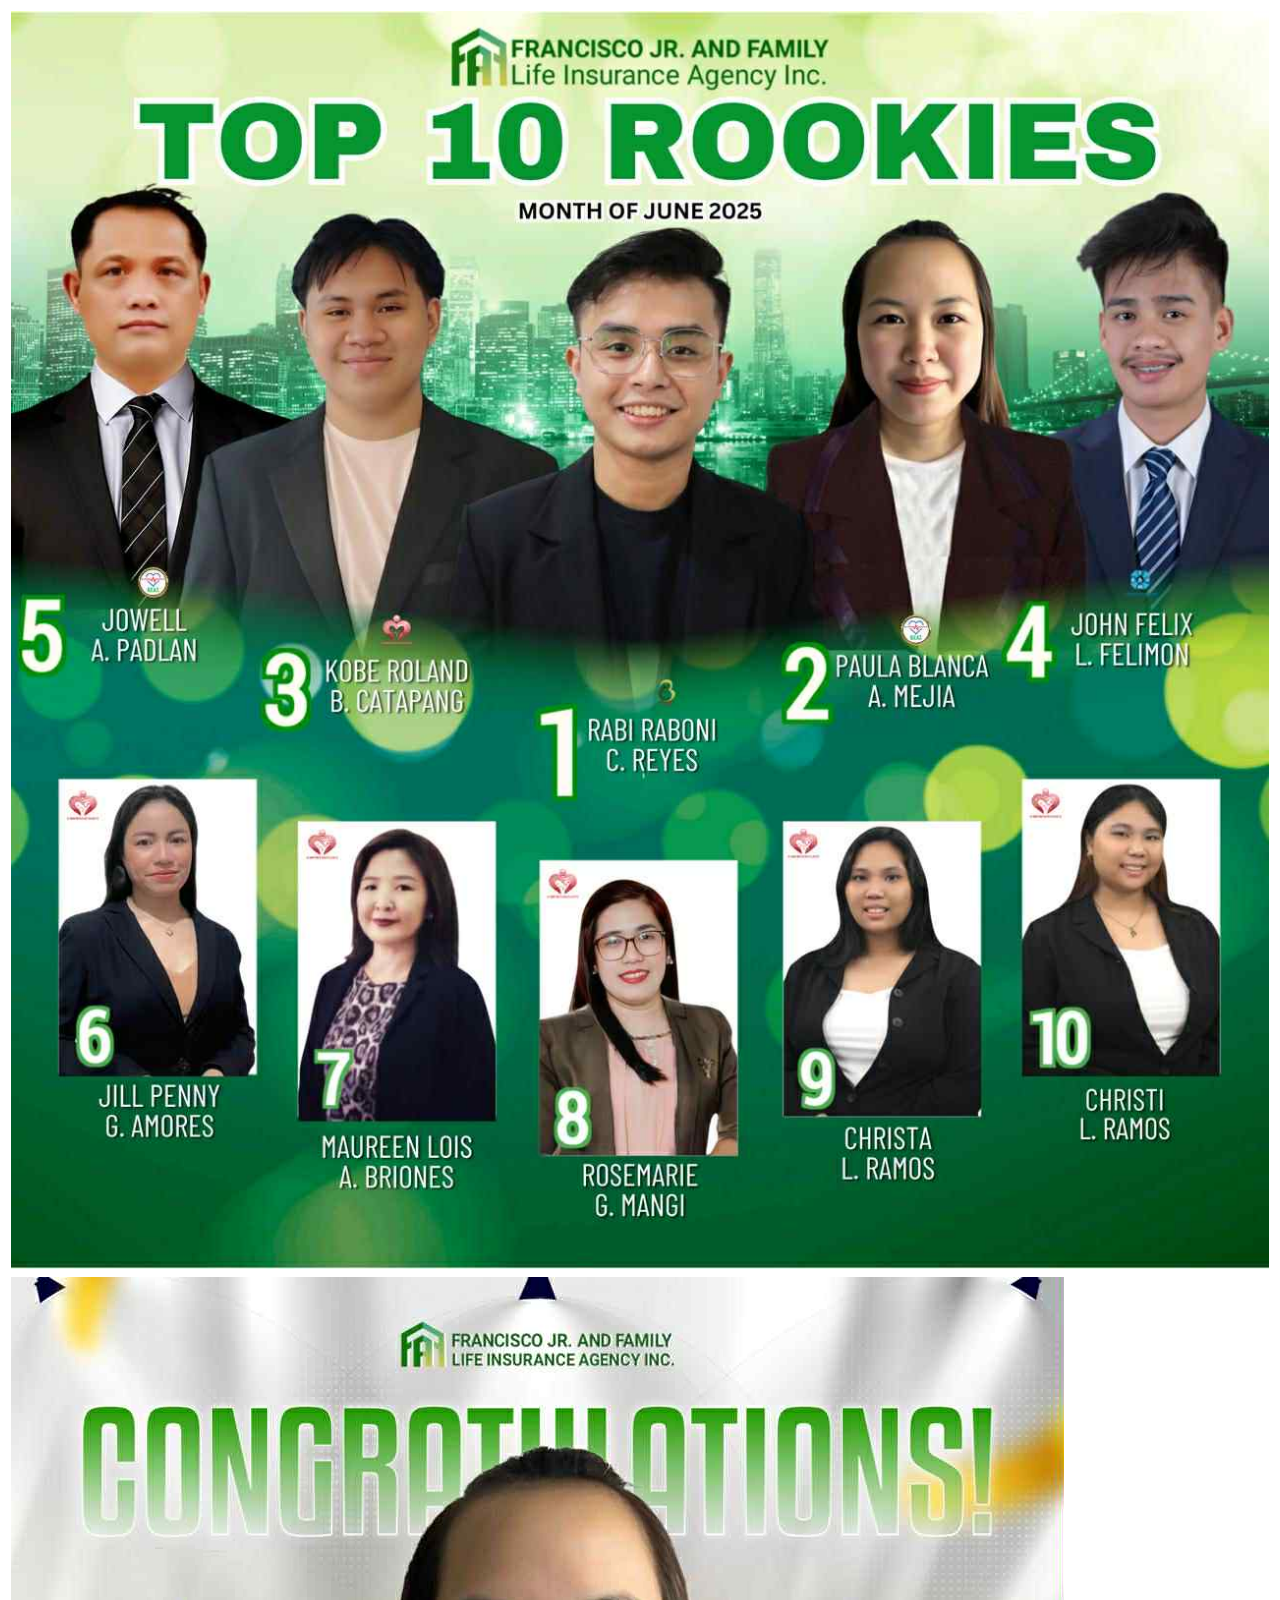
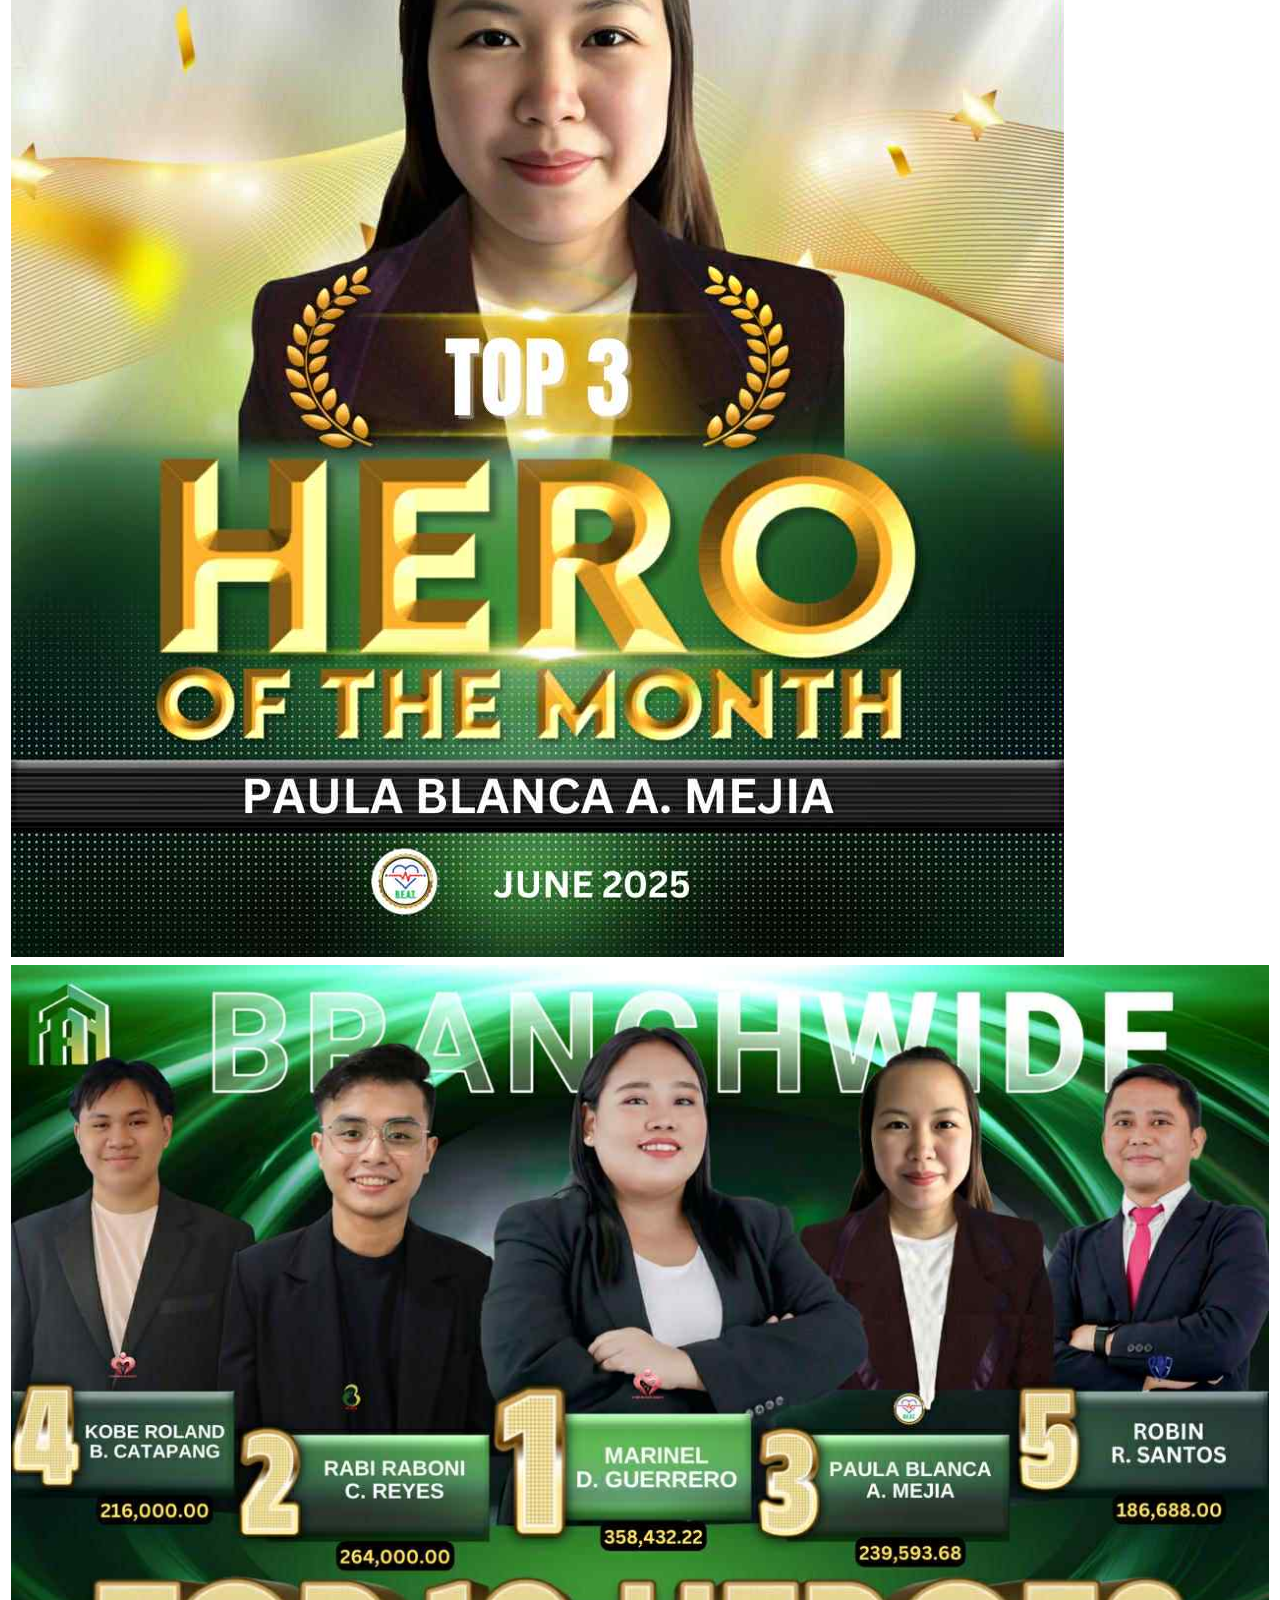
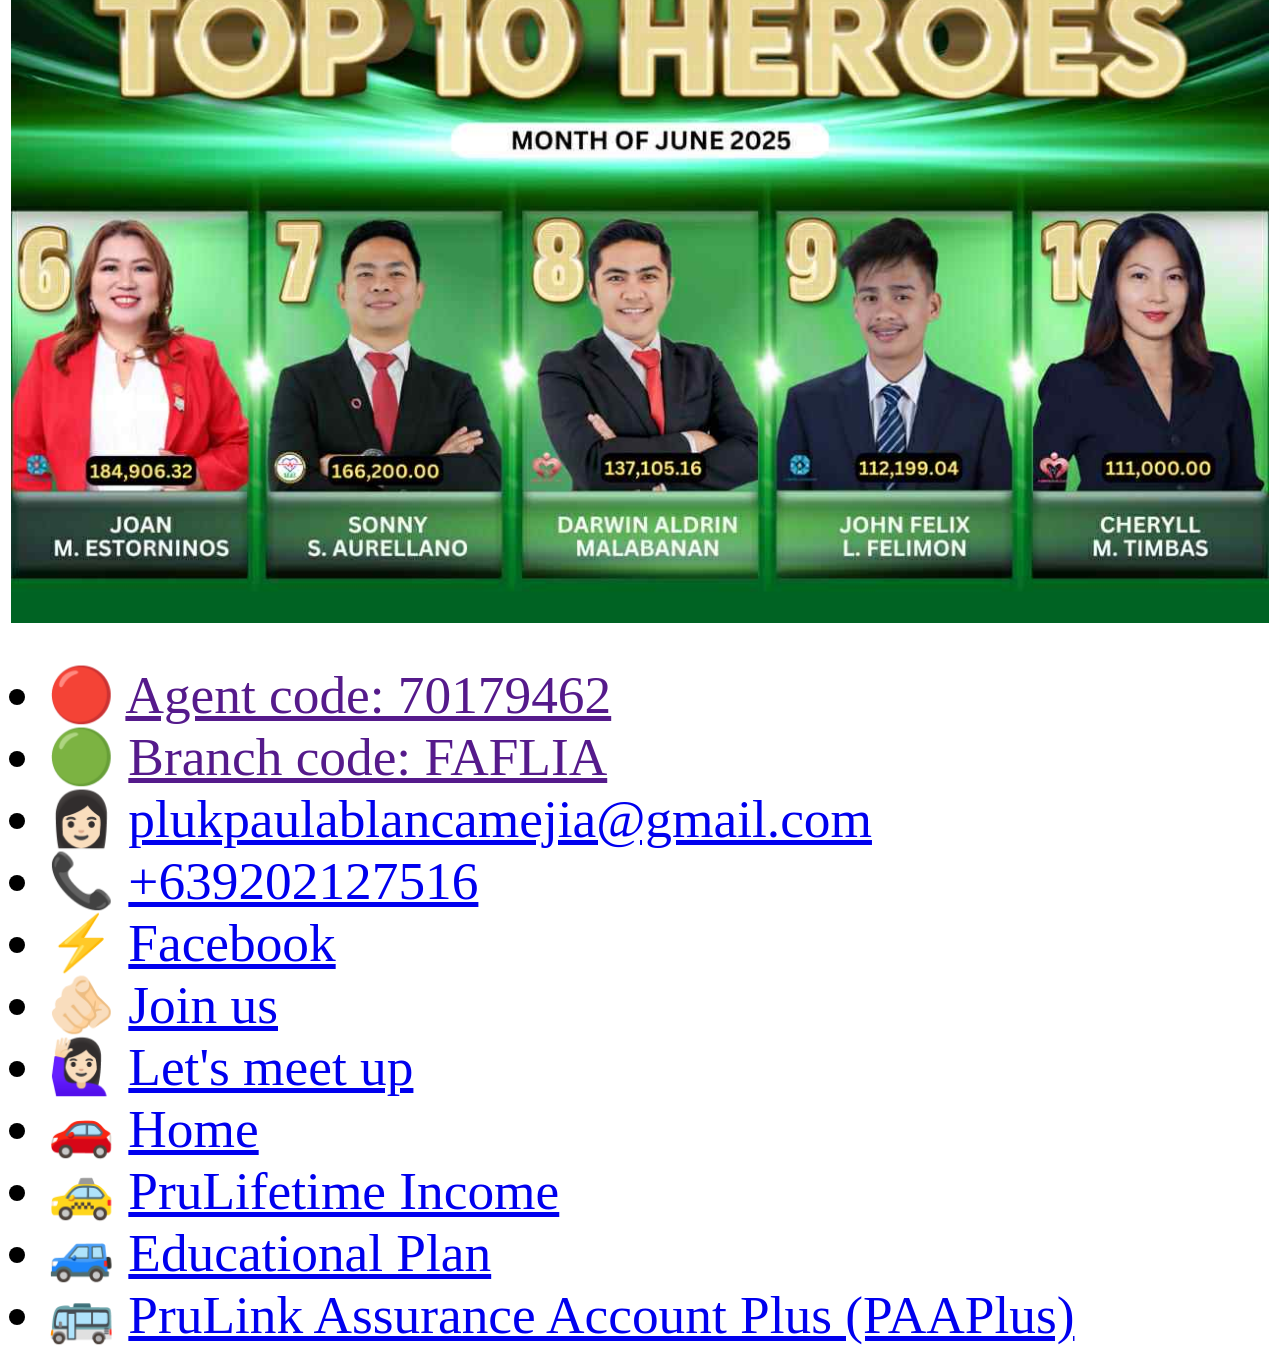
==== achievements/index.html @ 2b0b1df5 "add achivements" ====
<!DOCTYPE html>
<html>

<head>
    <style type="text/css">
        .turbo-progress-bar {
            position: fixed;
            display: block;
            top: 0;
            left: 0;
            height: 3px;
            background: #0076ff;
            z-index: 2147483647;
            transition:
                width 300ms ease-out,
                opacity 150ms 150ms ease-in;
            transform: translate3d(0, 0, 0);
        }

        li {
            font-size: 40pt;
        }
    </style>

    <link crossorigin="anonymous" media="all" rel="stylesheet"
        href="https://github.githubassets.com/assets/light_experimental-d0637bbdaa51.css">
    <link crossorigin="anonymous" media="all" rel="stylesheet"
        href="https://github.githubassets.com/assets/dark_experimental-b3eb81810916.css">
    <link data-color-theme="light_high_contrast" crossorigin="anonymous" media="all" rel="stylesheet"
        data-href="https://github.githubassets.com/assets/light_high_contrast_experimental-10abdc3747c3.css">
    <link data-color-theme="light_colorblind" crossorigin="anonymous" media="all" rel="stylesheet"
        data-href="https://github.githubassets.com/assets/light_colorblind_experimental-49cf0efe982a.css">
    <link data-color-theme="light_colorblind_high_contrast" crossorigin="anonymous" media="all" rel="stylesheet"
        data-href="https://github.githubassets.com/assets/light_colorblind_high_contrast_experimental-e379dad4f96f.css">
    <link data-color-theme="light_tritanopia" crossorigin="anonymous" media="all" rel="stylesheet"
        data-href="https://github.githubassets.com/assets/light_tritanopia_experimental-73918b3a2f64.css">
    <link data-color-theme="light_tritanopia_high_contrast" crossorigin="anonymous" media="all" rel="stylesheet"
        data-href="https://github.githubassets.com/assets/light_tritanopia_high_contrast_experimental-b843cf381204.css">
    <link data-color-theme="dark_high_contrast" crossorigin="anonymous" media="all" rel="stylesheet"
        data-href="https://github.githubassets.com/assets/dark_high_contrast_experimental-5748739a6b50.css">
    <link data-color-theme="dark_colorblind" crossorigin="anonymous" media="all" rel="stylesheet"
        data-href="https://github.githubassets.com/assets/dark_colorblind_experimental-c45cc62af0e7.css">
    <link data-color-theme="dark_colorblind_high_contrast" crossorigin="anonymous" media="all" rel="stylesheet"
        data-href="https://github.githubassets.com/assets/dark_colorblind_high_contrast_experimental-32b00a22b284.css">
    <link data-color-theme="dark_tritanopia" crossorigin="anonymous" media="all" rel="stylesheet"
        data-href="https://github.githubassets.com/assets/dark_tritanopia_experimental-dfdb41647a89.css">
    <link data-color-theme="dark_tritanopia_high_contrast" crossorigin="anonymous" media="all" rel="stylesheet"
        data-href="https://github.githubassets.com/assets/dark_tritanopia_high_contrast_experimental-66cec90757f5.css">
    <link data-color-theme="dark_dimmed" crossorigin="anonymous" media="all" rel="stylesheet"
        data-href="https://github.githubassets.com/assets/dark_dimmed_experimental-a537244628ca.css">
    <link data-color-theme="dark_dimmed_high_contrast" crossorigin="anonymous" media="all" rel="stylesheet"
        data-href="https://github.githubassets.com/assets/dark_dimmed_high_contrast_experimental-dc9a2a96cdc6.css">


    <link crossorigin="anonymous" media="all" rel="stylesheet"
        href="https://github.githubassets.com/assets/primer-primitives-225433424a87.css">
    <link crossorigin="anonymous" media="all" rel="stylesheet"
        href="https://github.githubassets.com/assets/primer-b4bd0459f984.css">
    <link crossorigin="anonymous" media="all" rel="stylesheet"
        href="https://github.githubassets.com/assets/global-46e30a0a488d.css">
    <link crossorigin="anonymous" media="all" rel="stylesheet"
        href="https://github.githubassets.com/assets/github-ef14fd9f242b.css">





    <script type="application/json"
        id="client-env">{"locale":"en","featureFlags":["alternate_user_config_repo","api_insights_show_missing_data_banner","appearance_settings","billing_sku_level_budgets","billingplatform_copilot_premium_sku","client_version_header","code_scanning_ref_selector","codespaces_prebuild_region_target_update","contact_requests_implicit_opt_in","contentful_lp_flex_features","contentful_lp_footnotes","contentful_lp_form_phone_e164","copilot_chat_attach_images","copilot_chat_attach_multiple_images","copilot_chat_attachments","copilot_chat_autocomplete","copilot_chat_custom_instructions","copilot_chat_opening_thread_switch","copilot_chat_repo_custom_instructions_preview","copilot_chat_vision_in_claude","copilot_chat_wholearea_dd","copilot_custom_copilots_feature_preview","copilot_dotcom_chat_file_upload","copilot_duplicate_thread","copilot_free_to_paid_telem","copilot_ftp_settings_upgrade","copilot_ftp_upgrade_to_pro_from_models","copilot_ftp_your_copilot_settings","copilot_immersive_draft_issue_template_required","copilot_immersive_issue_creation_cta","copilot_immersive_issue_preview","copilot_immersive_structured_model_picker","copilot_new_conversation_starters","copilot_new_immersive_references_ui","copilot_no_floating_button","copilot_premium_request_quotas","copilot_read_shared_conversation","copilot_share_active_subthread","copilot_showcase_icebreakers","copilot_stable_subthreading_helpers","copilot_task_oriented_assistive_prompts","copilot_topics_as_references","copilot_workbench_iterate_panel","copilot_workbench_preview_analytics","copilot_workbench_refresh_on_wsod","copilot_workbench_user_limits","custom_copilots_capi_mode","direct_to_salesforce","dnd_no_touch_device_check","dotcom_chat_client_side_skills","failbot_report_error_react_apps_on_page","ghost_pilot_confidence_truncation_25","ghost_pilot_confidence_truncation_40","insert_before_patch","issues_preserve_tokens_in_urls","issues_react_blur_item_picker_on_close","issues_react_bots_timeline_pagination","issues_react_create_milestone","issues_react_include_bots_in_pickers","issues_react_prohibit_title_fallback","issues_react_remove_placeholders","lifecycle_label_name_updates","link_contact_sales_swp_marketo","marketing_pages_search_explore_provider","memex_mwl_filter_field_delimiter","memex_roadmap_drag_style","nonreporting_relay_graphql_status_codes","primer_primitives_experimental","primer_react_css_modules_ga","primer_react_select_panel_with_modern_action_list","progress_bar_delay_99","remove_child_patch","repository_suggester_elastic_search","sample_network_conn_type","sanitize_nested_mathjax_macros","scheduled_reminders_updated_limits","site_homepage_contentful","site_msbuild_hide_integrations","site_msbuild_launch","site_msbuild_webgl_hero","spark_auth_token_endpoint","spark_commit_on_default_branch","swp_enterprise_contact_form","use_copilot_avatar","use_paginated_org_picker_cost_center_form","use_paginated_repo_picker_cost_center_form"],"login":"plukpaula"}</script>
    <script crossorigin="anonymous" type="application/javascript"
        src="https://github.githubassets.com/assets/wp-runtime-527b316ab244.js" defer="defer"></script>
    <script crossorigin="anonymous" type="application/javascript"
        src="https://github.githubassets.com/assets/vendors-node_modules_oddbird_popover-polyfill_dist_popover-fn_js-a8c266e5f126.js"
        defer="defer"></script>
    <script crossorigin="anonymous" type="application/javascript"
        src="https://github.githubassets.com/assets/vendors-node_modules_github_mini-throttle_dist_index_js-node_modules_stacktrace-parser_dist_s-1d3d52-babac9434833.js"
        defer="defer"></script>
    <script crossorigin="anonymous" type="application/javascript"
        src="https://github.githubassets.com/assets/ui_packages_failbot_failbot_ts-7cc3ec44644a.js"
        defer="defer"></script>
    <script crossorigin="anonymous" type="application/javascript"
        src="https://github.githubassets.com/assets/environment-89128d48c6ff.js" defer="defer"></script>
    <script crossorigin="anonymous" type="application/javascript"
        src="https://github.githubassets.com/assets/vendors-node_modules_primer_behaviors_dist_esm_index_mjs-c44edfed7f0d.js"
        defer="defer"></script>
    <script crossorigin="anonymous" type="application/javascript"
        src="https://github.githubassets.com/assets/vendors-node_modules_github_selector-observer_dist_index_esm_js-cdf2757bd188.js"
        defer="defer"></script>
    <script crossorigin="anonymous" type="application/javascript"
        src="https://github.githubassets.com/assets/vendors-node_modules_github_relative-time-element_dist_index_js-5913bc24f35d.js"
        defer="defer"></script>
    <script crossorigin="anonymous" type="application/javascript"
        src="https://github.githubassets.com/assets/vendors-node_modules_github_text-expander-element_dist_index_js-e50fb7a5fe8c.js"
        defer="defer"></script>
    <script crossorigin="anonymous" type="application/javascript"
        src="https://github.githubassets.com/assets/vendors-node_modules_github_auto-complete-element_dist_index_js-node_modules_github_catalyst_-8e9f78-c1e2fb329866.js"
        defer="defer"></script>
    <script crossorigin="anonymous" type="application/javascript"
        src="https://github.githubassets.com/assets/vendors-node_modules_github_filter-input-element_dist_index_js-node_modules_github_remote-inp-d8c643-251bc3964eb6.js"
        defer="defer"></script>
    <script crossorigin="anonymous" type="application/javascript"
        src="https://github.githubassets.com/assets/vendors-node_modules_github_markdown-toolbar-element_dist_index_js-6a8c7d9a08fe.js"
        defer="defer"></script>
    <script crossorigin="anonymous" type="application/javascript"
        src="https://github.githubassets.com/assets/vendors-node_modules_github_file-attachment-element_dist_index_js-node_modules_primer_view-co-cadbad-fad3eaf3c7ec.js"
        defer="defer"></script>
    <script crossorigin="anonymous" type="application/javascript"
        src="https://github.githubassets.com/assets/github-elements-5ceffe5aca10.js" defer="defer"></script>
    <script crossorigin="anonymous" type="application/javascript"
        src="https://github.githubassets.com/assets/element-registry-2a91e47d59c9.js" defer="defer"></script>
    <script crossorigin="anonymous" type="application/javascript"
        src="https://github.githubassets.com/assets/vendors-node_modules_braintree_browser-detection_dist_browser-detection_js-node_modules_githu-bb80ec-34c4b68b1dd3.js"
        defer="defer"></script>
    <script crossorigin="anonymous" type="application/javascript"
        src="https://github.githubassets.com/assets/vendors-node_modules_lit-html_lit-html_js-b93a87060d31.js"
        defer="defer"></script>
    <script crossorigin="anonymous" type="application/javascript"
        src="https://github.githubassets.com/assets/vendors-node_modules_morphdom_dist_morphdom-esm_js-300e8e4e0414.js"
        defer="defer"></script>
    <script crossorigin="anonymous" type="application/javascript"
        src="https://github.githubassets.com/assets/vendors-node_modules_fzy_js_index_js-node_modules_github_paste-markdown_dist_index_js-63a26702fa42.js"
        defer="defer"></script>
    <script crossorigin="anonymous" type="application/javascript"
        src="https://github.githubassets.com/assets/vendors-node_modules_github_turbo_dist_turbo_es2017-esm_js-595819d3686f.js"
        defer="defer"></script>
    <script crossorigin="anonymous" type="application/javascript"
        src="https://github.githubassets.com/assets/vendors-node_modules_github_remote-form_dist_index_js-node_modules_delegated-events_dist_inde-893f9f-1bcf38e06f01.js"
        defer="defer"></script>
    <script crossorigin="anonymous" type="application/javascript"
        src="https://github.githubassets.com/assets/vendors-node_modules_color-convert_index_js-1a149db8dc99.js"
        defer="defer"></script>
    <script crossorigin="anonymous" type="application/javascript"
        src="https://github.githubassets.com/assets/vendors-node_modules_github_quote-selection_dist_index_js-node_modules_github_session-resume_-c1aa61-91618cb63471.js"
        defer="defer"></script>
    <script crossorigin="anonymous" type="application/javascript"
        src="https://github.githubassets.com/assets/ui_packages_updatable-content_updatable-content_ts-a5daa16ae903.js"
        defer="defer"></script>
    <script crossorigin="anonymous" type="application/javascript"
        src="https://github.githubassets.com/assets/app_assets_modules_github_behaviors_task-list_ts-app_assets_modules_github_sso_ts-ui_packages-900dde-f953ddf42948.js"
        defer="defer"></script>
    <script crossorigin="anonymous" type="application/javascript"
        src="https://github.githubassets.com/assets/app_assets_modules_github_sticky-scroll-into-view_ts-e45aabc67d13.js"
        defer="defer"></script>
    <script crossorigin="anonymous" type="application/javascript"
        src="https://github.githubassets.com/assets/app_assets_modules_github_behaviors_ajax-error_ts-app_assets_modules_github_behaviors_include-d0d0a6-a7da4270c5f4.js"
        defer="defer"></script>
    <script crossorigin="anonymous" type="application/javascript"
        src="https://github.githubassets.com/assets/app_assets_modules_github_behaviors_commenting_edit_ts-app_assets_modules_github_behaviors_ht-83c235-567e0f340e27.js"
        defer="defer"></script>
    <script crossorigin="anonymous" type="application/javascript"
        src="https://github.githubassets.com/assets/behaviors-ff35a0621c79.js" defer="defer"></script>
    <script crossorigin="anonymous" type="application/javascript"
        src="https://github.githubassets.com/assets/vendors-node_modules_delegated-events_dist_index_js-node_modules_github_catalyst_lib_index_js-ea8eaa-eefe25567449.js"
        defer="defer"></script>
    <script crossorigin="anonymous" type="application/javascript"
        src="https://github.githubassets.com/assets/notifications-global-eadae94940d6.js" defer="defer"></script>

    <script crossorigin="anonymous" type="application/javascript"
        src="https://github.githubassets.com/assets/vendors-node_modules_codemirror_lib_codemirror_js-37476e5fc5b6.js"
        defer="defer"></script>
    <script crossorigin="anonymous" type="application/javascript"
        src="https://github.githubassets.com/assets/vendors-node_modules_github_mini-throttle_dist_index_js-node_modules_codemirror_addon_comment-9f3ad7-af5897d95ce5.js"
        defer="defer"></script>
    <script crossorigin="anonymous" type="application/javascript"
        src="https://github.githubassets.com/assets/editor-797e6e4c0dd7.js" defer="defer"></script>

    <script crossorigin="anonymous" type="application/javascript"
        src="https://github.githubassets.com/assets/vendors-node_modules_github_mini-throttle_dist_index_js-node_modules_github_remote-form_dist_-364c09-676193b64e17.js"
        defer="defer"></script>
    <script crossorigin="anonymous" type="application/javascript"
        src="https://github.githubassets.com/assets/app_assets_modules_github_diffs_blob-lines_ts-app_assets_modules_github_diffs_linkable-line-n-1bee7c-7d51467a62a1.js"
        defer="defer"></script>
    <script crossorigin="anonymous" type="application/javascript"
        src="https://github.githubassets.com/assets/gist-6a6993e43038.js" defer="defer"></script>

































































































    <meta http-equiv="x-pjax-version" content="708db7dafbee60d817c1eac9bd13362301e901baa44b181b4db042a578071ffc"
        data-turbo-track="reload">
    <meta http-equiv="x-pjax-csp-version" content="352e51c42d5f5727a7c545752bf34d1f83f40219e7036c6959817149a51651bc"
        data-turbo-track="reload">
    <meta http-equiv="x-pjax-css-version" content="4e8d942c1e58aee61c7c4c8c9889c1c76351814c062c507d76d301fb8bcb7735"
        data-turbo-track="reload">
    <meta http-equiv="x-pjax-js-version" content="b51a491c4c728c7a37934532cb4b0e45dc2d38204da3a315d0b4f0da2350321f"
        data-turbo-track="reload">



    <link crossorigin="anonymous" media="all" rel="stylesheet"
        href="https://github.githubassets.com/assets/gist-f06c9416fa76.css">






















    <style id="ms-consent-banner-main-styles">
        .w8hcgFksdo30C8w-bygqu {
            color: #000
        }

        .ydkKdaztSS0AeHWIeIHsQ a {
            color: #0067B8
        }

        .erL690_8JwUW-R4bJRcfl {
            background-color: #EBEBEB;
            border: none;
            color: #000
        }

        .erL690_8JwUW-R4bJRcfl:enabled:hover {
            color: #000;
            background-color: #DBDBDB;
            box-shadow: 0px 4px 10px rgba(0, 0, 0, 0.25);
            border: none
        }

        .erL690_8JwUW-R4bJRcfl:enabled:focus {
            background-color: #DBDBDB;
            box-shadow: 0px 4px 10px rgba(0, 0, 0, 0.25);
            border: 2px solid #000
        }

        .erL690_8JwUW-R4bJRcfl:disabled {
            opacity: 1;
            color: rgba(0, 0, 0, 0.2);
            background-color: rgba(0, 0, 0, 0.2);
            border: none
        }

        ._1zNQOqxpBFSokeCLGi_hGr {
            border: none;
            background-color: #0067B8;
            color: #fff
        }

        ._1zNQOqxpBFSokeCLGi_hGr:enabled:hover {
            color: #fff;
            background-color: #0067B8;
            box-shadow: 0px 4px 10px rgba(0, 0, 0, 0.25);
            border: none
        }

        ._1zNQOqxpBFSokeCLGi_hGr:enabled:focus {
            background-color: #0067B8;
            box-shadow: 0px 4px 10px rgba(0, 0, 0, 0.25);
            border: 2px solid #000
        }

        ._1zNQOqxpBFSokeCLGi_hGr:disabled {
            opacity: 1;
            color: rgba(0, 0, 0, 0.2);
            background-color: rgba(0, 120, 215, 0.2);
            border: none
        }

        ._23tra1HsiiP6cT-Cka-ycB {
            position: relative;
            display: flex;
            z-index: 9999;
            width: 100%;
            background-color: #F2F2F2;
            justify-content: space-between;
            text-align: left
        }

        div[dir="rtl"]._23tra1HsiiP6cT-Cka-ycB {
            text-align: right
        }

        ._1Upc2NjY8AlDn177YoVj0y {
            margin: 0;
            padding-left: 5%;
            padding-top: 8px;
            padding-bottom: 8px
        }

        div[dir="rtl"] ._1Upc2NjY8AlDn177YoVj0y {
            margin: 0;
            padding: 8px 5% 8px 0;
            float: none
        }

        ._23tra1HsiiP6cT-Cka-ycB svg {
            fill: none;
            max-width: none;
            max-height: none
        }

        ._1V_hlU-7jdtPiooHMu89BB {
            display: table-cell;
            padding: 12px;
            width: 24px;
            height: 24px;
            font-family: Segoe UI, SegoeUI, Arial, sans-serif;
            font-style: normal;
            font-weight: normal;
            font-size: 24px;
            line-height: 0
        }

        .f6QKJD7fhSbnJLarTL-W- {
            display: table-cell;
            vertical-align: middle;
            padding: 0;
            font-family: Segoe UI, SegoeUI, Arial, sans-serif;
            font-style: normal;
            font-weight: normal;
            font-size: 13px;
            line-height: 16px
        }

        .f6QKJD7fhSbnJLarTL-W- a {
            text-decoration: underline
        }

        ._2j0fmugLb1FgYz6KPuB91w {
            display: inline-block;
            margin-left: 5%;
            margin-right: 5%;
            min-width: 40%;
            min-width: calc((150px + 3 * 4px) * 2 + 150px);
            min-width: -webkit-fit-content;
            min-width: -moz-fit-content;
            min-width: fit-content;
            align-self: center;
            position: relative
        }

        ._1XuCi2WhiqeWRUVp3pnFG3 {
            margin: 4px;
            padding: 5px;
            min-width: 150px;
            min-height: 36px;
            vertical-align: top;
            cursor: pointer;
            font-family: Segoe UI, SegoeUI, Arial, sans-serif;
            font-style: normal;
            font-weight: normal;
            font-size: 15px;
            line-height: 20px;
            text-align: center
        }

        ._1XuCi2WhiqeWRUVp3pnFG3:focus {
            box-sizing: border-box
        }

        ._1XuCi2WhiqeWRUVp3pnFG3:disabled {
            cursor: not-allowed
        }

        ._2bvsb3ubApyZ0UGoQA9O9T {
            display: block;
            position: fixed;
            z-index: 10000;
            top: 0;
            left: 0;
            width: 100%;
            height: 100%;
            background-color: rgba(255, 255, 255, 0.6);
            overflow: auto;
            text-align: left
        }

        div[dir="rtl"]._2bvsb3ubApyZ0UGoQA9O9T {
            text-align: right
        }

        div[dir="rtl"] ._2bvsb3ubApyZ0UGoQA9O9T {
            left: auto;
            right: 0
        }

        .AFsJE948muYyzCMktdzuk {
            position: relative;
            top: 8%;
            margin-bottom: 40px;
            margin-left: auto;
            margin-right: auto;
            box-sizing: border-box;
            width: 640px;
            background-color: #fff;
            border: 1px solid #0067B8
        }

        ._3kWyBRbW_dgnMiEyx06Fu4 {
            float: right;
            z-index: 1;
            margin: 2px;
            padding: 12px;
            border: none;
            cursor: pointer;
            font-family: Segoe UI, SegoeUI, Arial, sans-serif;
            font-style: normal;
            font-weight: normal;
            font-size: 13px;
            line-height: 13px;
            display: flex;
            align-items: center;
            text-align: center;
            color: #666;
            background-color: #fff
        }

        div[dir="rtl"] ._3kWyBRbW_dgnMiEyx06Fu4 {
            margin: 2px;
            padding: 12px;
            float: left
        }

        .uCYvKvHXrhjNgflv1VqdD {
            position: static;
            margin-top: 36px;
            margin-left: 36px;
            margin-right: 36px
        }

        ._17pX1m9O_W--iZbDt3Ta5r {
            margin-top: 0;
            margin-bottom: 12px;
            font-family: Segoe UI, SegoeUI, Arial, sans-serif;
            font-style: normal;
            font-weight: 600;
            font-size: 20px;
            line-height: 24px;
            text-transform: none
        }

        ._1kBkHQ1V1wu3kl-YcLgUr6 {
            height: 446px;
            overflow: auto
        }

        ._20_nXDf6uFs9Q6wxRXG-I- {
            margin-top: 0;
            font-family: Segoe UI, SegoeUI, Arial, sans-serif;
            font-style: normal;
            font-weight: normal;
            font-size: 15px;
            line-height: 20px
        }

        ._20_nXDf6uFs9Q6wxRXG-I- a {
            text-decoration: underline
        }

        dl._2a0NH_GDQEQe5Ynfo7suVH {
            margin-top: 36px;
            margin-bottom: 0;
            padding: 0;
            list-style: none;
            text-transform: none
        }

        dt._3j_LCPv7fyXv3A8FIXVwZ4 {
            margin-top: 20px;
            float: none;
            font-family: Segoe UI, SegoeUI, Arial, sans-serif;
            font-style: normal;
            font-weight: 600;
            font-size: 18px;
            line-height: 24px;
            list-style: none
        }

        .k-vxTGFbdq1aOZB2HHpjh {
            margin: 0;
            padding: 0;
            border: none
        }

        ._2Bucyy75c_ogoU1g-liB5R {
            margin: 0;
            padding: 0;
            border-bottom: none;
            font-family: Segoe UI, SegoeUI, Arial, sans-serif;
            font-style: normal;
            font-weight: 600;
            font-size: 18px;
            line-height: 24px;
            text-transform: none
        }

        ._63gwfzV8dclrsl2cfd90r {
            display: inline-block;
            margin-top: 0;
            margin-bottom: 13px;
            font-family: Segoe UI, SegoeUI, Arial, sans-serif;
            font-style: normal;
            font-weight: normal;
            font-size: 15px;
            line-height: 20px
        }

        ._1l8wM_4mRYGz3Iu7l3BZR7 {
            display: block
        }

        ._2UE03QS02aZGkslegN_F-i {
            display: inline-block;
            position: relative;
            left: 5px;
            margin-bottom: 13px;
            margin-right: 34px;
            padding: 3px
        }

        div[dir="rtl"] ._2UE03QS02aZGkslegN_F-i {
            margin: 0 0 13px 34px;
            padding: 3px;
            float: none
        }

        div[dir="rtl"] ._2UE03QS02aZGkslegN_F-i {
            left: auto;
            right: 5px
        }

        ._23tra1HsiiP6cT-Cka-ycB *::before,
        ._2bvsb3ubApyZ0UGoQA9O9T *::before,
        ._23tra1HsiiP6cT-Cka-ycB *::after,
        ._2bvsb3ubApyZ0UGoQA9O9T *::after {
            box-sizing: inherit
        }

        ._1HSFn0HzGo6w4ADApV8-c4 {
            outline: 2px solid rgba(0, 0, 0, 0.8)
        }

        input[type="radio"]._1dp8Vp5m3HwAqGx8qBmFV2 {
            display: inline-block;
            position: relative;
            margin-top: 0;
            margin-left: 0;
            margin-right: 0;
            height: 0;
            width: 0;
            border-radius: 0;
            cursor: pointer;
            outline: none;
            box-sizing: border-box;
            -webkit-appearance: none;
            -moz-appearance: none;
            appearance: none
        }

        input[type="radio"]._1dp8Vp5m3HwAqGx8qBmFV2+label::before {
            display: block;
            position: absolute;
            top: 5px;
            left: 3px;
            height: 19px;
            width: 19px;
            content: "";
            border-radius: 50%;
            border: 1px solid #000;
            background-color: #fff
        }

        div[dir="rtl"] input[type="radio"]._1dp8Vp5m3HwAqGx8qBmFV2+label::before {
            left: auto;
            right: 3px
        }

        input[type="radio"]._1dp8Vp5m3HwAqGx8qBmFV2:not(:disabled)+label:hover::before {
            border: 1px solid #0067B8
        }

        input[type="radio"]._1dp8Vp5m3HwAqGx8qBmFV2:not(:disabled)+label:hover::after {
            display: block;
            position: absolute;
            top: 10px;
            left: 8px;
            height: 9px;
            width: 9px;
            content: "";
            border-radius: 50%;
            background-color: rgba(0, 0, 0, 0.8)
        }

        div[dir="rtl"] input[type="radio"]._1dp8Vp5m3HwAqGx8qBmFV2:not(:disabled)+label:hover::after {
            left: auto;
            right: 8px
        }

        input[type="radio"]._1dp8Vp5m3HwAqGx8qBmFV2:not(:disabled)+label:focus::before {
            border: 1px solid #0067B8
        }

        input[type="radio"]._1dp8Vp5m3HwAqGx8qBmFV2:not(:disabled)+label:focus::after {
            display: block;
            position: absolute;
            top: 10px;
            left: 8px;
            height: 9px;
            width: 9px;
            content: "";
            border-radius: 50%;
            background-color: #000
        }

        div[dir="rtl"] input[type="radio"]._1dp8Vp5m3HwAqGx8qBmFV2:not(:disabled)+label:focus::after {
            left: auto;
            right: 8px
        }

        input[type="radio"]._1dp8Vp5m3HwAqGx8qBmFV2:checked+label::after {
            display: block;
            position: absolute;
            top: 10px;
            left: 8px;
            height: 9px;
            width: 9px;
            content: "";
            border-radius: 50%;
            background-color: #000
        }

        div[dir="rtl"] input[type="radio"]._1dp8Vp5m3HwAqGx8qBmFV2:checked+label::after {
            left: auto;
            right: 8px
        }

        input[type="radio"]._1dp8Vp5m3HwAqGx8qBmFV2:disabled+label {
            cursor: not-allowed
        }

        input[type="radio"]._1dp8Vp5m3HwAqGx8qBmFV2:disabled+label::before {
            border: 1px solid rgba(0, 0, 0, 0.2);
            background-color: rgba(0, 0, 0, 0.2)
        }

        ._3RJzeL3l9Rl_lAQEm6VwdX {
            display: block;
            position: static;
            float: right;
            margin-top: 0;
            margin-bottom: 0;
            margin-left: 19px;
            margin-right: 0;
            padding-top: 0;
            padding-bottom: 0;
            padding-left: 8px;
            padding-right: 0;
            width: 80%;
            width: calc(100% - 19px);
            font-family: Segoe UI, SegoeUI, Arial, sans-serif;
            font-style: normal;
            font-weight: normal;
            font-size: 15px;
            line-height: 20px;
            text-transform: none;
            cursor: pointer;
            box-sizing: border-box
        }

        div[dir="rtl"] ._3RJzeL3l9Rl_lAQEm6VwdX {
            margin: 0 19px 0 0;
            padding: 0 8px 0 0;
            float: left
        }

        .nohp3sIG12ZBhzcMnPala {
            margin-top: 20px;
            margin-bottom: 48px
        }

        ._2uhaEsmeotZ3P-M0AXo2kF {
            padding: 0;
            width: 278px;
            height: 36px;
            cursor: pointer;
            font-family: Segoe UI, SegoeUI, Arial, sans-serif;
            font-style: normal;
            font-weight: normal;
            font-size: 15px;
            line-height: 20px;
            text-align: center
        }

        ._2uhaEsmeotZ3P-M0AXo2kF:focus {
            box-sizing: border-box
        }

        ._2uhaEsmeotZ3P-M0AXo2kF:disabled {
            cursor: not-allowed
        }

        ._3tOu1FJ59c_xz_PmI1lKV5 {
            float: right;
            padding: 0;
            width: 278px;
            height: 36px;
            cursor: pointer;
            font-family: Segoe UI, SegoeUI, Arial, sans-serif;
            font-style: normal;
            font-weight: normal;
            font-size: 15px;
            line-height: 20px;
            text-align: center
        }

        ._3tOu1FJ59c_xz_PmI1lKV5:focus {
            box-sizing: border-box
        }

        ._3tOu1FJ59c_xz_PmI1lKV5:disabled {
            cursor: not-allowed
        }

        div[dir="rtl"] ._3tOu1FJ59c_xz_PmI1lKV5 {
            margin: 0;
            padding: 0;
            float: left
        }

        @media only screen and (max-width: 768px) {

            ._2j0fmugLb1FgYz6KPuB91w,
            ._1Upc2NjY8AlDn177YoVj0y {
                padding-top: 8px;
                padding-bottom: 12px;
                padding-left: 3.75%;
                padding-right: 3.75%;
                margin: 0;
                width: 92.5%
            }

            ._23tra1HsiiP6cT-Cka-ycB {
                display: block
            }

            ._1XuCi2WhiqeWRUVp3pnFG3 {
                margin-bottom: 8px;
                margin-left: 0;
                margin-right: 0;
                width: 100%
            }

            ._2bvsb3ubApyZ0UGoQA9O9T {
                overflow: hidden
            }

            .AFsJE948muYyzCMktdzuk {
                top: 1.8%;
                width: 93.33%;
                height: 96.4%;
                overflow: hidden
            }

            .uCYvKvHXrhjNgflv1VqdD {
                margin-top: 24px;
                margin-left: 24px;
                margin-right: 24px;
                height: 100%
            }

            ._1kBkHQ1V1wu3kl-YcLgUr6 {
                height: 62%;
                height: calc(100% - 188px);
                min-height: 50%
            }

            ._2uhaEsmeotZ3P-M0AXo2kF {
                width: 100%
            }

            ._3tOu1FJ59c_xz_PmI1lKV5 {
                margin-bottom: 12px;
                margin-left: 0;
                width: 100%
            }

            div[dir="rtl"] ._3tOu1FJ59c_xz_PmI1lKV5 {
                margin: 0 0 12px 0;
                padding: 0;
                float: none
            }
        }

        @media only screen and (max-width: 768px) and (orientation: landscape),
        only screen and (max-height: 260px),
        only screen and (max-width: 340px) {
            .AFsJE948muYyzCMktdzuk {
                overflow: auto
            }
        }

        @media only screen and (max-height: 260px),
        only screen and (max-width: 340px) {
            ._1XuCi2WhiqeWRUVp3pnFG3 {
                min-width: 0
            }

            ._3kWyBRbW_dgnMiEyx06Fu4 {
                padding: 3%
            }

            .uCYvKvHXrhjNgflv1VqdD {
                margin-top: 3%;
                margin-left: 3%;
                margin-right: 3%
            }

            ._17pX1m9O_W--iZbDt3Ta5r {
                margin-bottom: 3%
            }

            ._1kBkHQ1V1wu3kl-YcLgUr6 {
                height: calc(79% - 64px)
            }

            .nohp3sIG12ZBhzcMnPala {
                margin-top: 5%;
                margin-bottom: 10%
            }

            ._3tOu1FJ59c_xz_PmI1lKV5 {
                margin-bottom: 3%
            }

            div[dir="rtl"] ._3tOu1FJ59c_xz_PmI1lKV5 {
                margin: 0 0 3% 0;
                padding: 0;
                float: none
            }
        }
    </style>
    <style type="text/css" id="ms-consent-banner-theme-styles">
        ._23tra1HsiiP6cT-Cka-ycB {
            background-color: #24292f !important;
        }

        .w8hcgFksdo30C8w-bygqu {
            color: #ffffff !important;
        }

        .ydkKdaztSS0AeHWIeIHsQ a {
            color: #d8b9ff !important;
        }

        ._2bvsb3ubApyZ0UGoQA9O9T {
            background-color: rgba(23, 23, 23, 0.8) !important;
        }

        .AFsJE948muYyzCMktdzuk {
            background-color: #24292f !important;
            border: 1px solid #d8b9ff !important;
        }

        ._3kWyBRbW_dgnMiEyx06Fu4 {
            color: #d8b9ff !important;
            background-color: #24292f !important;
        }

        ._1zNQOqxpBFSokeCLGi_hGr {
            border: 1px solid #ffffff !important;
            background-color: #ffffff !important;
            color: #1f2328 !important;
        }

        ._1zNQOqxpBFSokeCLGi_hGr:enabled:hover {
            color: #1f2328 !important;
            background-color: #d8b9ff !important;
            box-shadow: none !important;
            border: 1px solid transparent !important;
        }

        ._1zNQOqxpBFSokeCLGi_hGr:enabled:focus {
            background-color: #d8b9ff !important;
            box-shadow: none !important;
            border: 2px solid #ffffff !important;
        }

        ._1zNQOqxpBFSokeCLGi_hGr:disabled {
            opacity: 0.5 !important;
            color: #1f2328 !important;
            background-color: #ffffff !important;
            border: 1px solid transparent !important;
        }

        .erL690_8JwUW-R4bJRcfl {
            border: 1px solid #eaeef2 !important;
            background-color: #32383f !important;
            color: #ffffff !important;
        }

        .erL690_8JwUW-R4bJRcfl:enabled:hover {
            color: #ffffff !important;
            background-color: #24292f !important;
            box-shadow: none !important;
            border: 1px solid #ffffff !important;
        }

        .erL690_8JwUW-R4bJRcfl:enabled:focus {
            background-color: #24292f !important;
            box-shadow: none !important;
            border: 2px solid #6e7781 !important;
        }

        .erL690_8JwUW-R4bJRcfl:disabled {
            opacity: 0.5 !important;
            color: #ffffff !important;
            background-color: #424a53 !important;
            border: 1px solid #6e7781 !important;
        }

        input[type="radio"]._1dp8Vp5m3HwAqGx8qBmFV2+label::before {
            border: 1px solid #d8b9ff !important;
            background-color: #24292f !important;
        }

        ._1HSFn0HzGo6w4ADApV8-c4 {
            outline: 2px solid #ffffff !important;
        }

        input[type="radio"]._1dp8Vp5m3HwAqGx8qBmFV2:checked+label::after {
            background-color: #d8b9ff !important;
        }

        input[type="radio"]._1dp8Vp5m3HwAqGx8qBmFV2+label:hover::before {
            border: 1px solid #ffffff !important;
        }

        input[type="radio"]._1dp8Vp5m3HwAqGx8qBmFV2+label:hover::after {
            background-color: #ffffff !important;
        }

        input[type="radio"]._1dp8Vp5m3HwAqGx8qBmFV2+label:focus::before {
            border: 1px solid #ffffff !important;
        }

        input[type="radio"]._1dp8Vp5m3HwAqGx8qBmFV2+label:focus::after {
            background-color: #d8b9ff !important;
        }

        input[type="radio"]._1dp8Vp5m3HwAqGx8qBmFV2:disabled+label::before {
            border: 1px solid rgba(227, 227, 227, 0.2) !important;
            background-color: rgba(227, 227, 227, 0.2) !important;
        }
    </style>
    <meta charset="utf-8">
    <link rel="dns-prefetch" href="https://github.githubassets.com">
    <link rel="dns-prefetch" href="https://avatars.githubusercontent.com">
    <link rel="dns-prefetch" href="https://github-cloud.s3.amazonaws.com">
    <link rel="dns-prefetch" href="https://user-images.githubusercontent.com/">
    <link rel="preconnect" href="https://github.githubassets.com" crossorigin="">
    <link rel="preconnect" href="https://avatars.githubusercontent.com">
    <title>contact.md</title>
    <meta name="route-pattern" content="/:user_id/:gist_id(.:format)" data-turbo-transient="">
    <meta name="route-controller" content="gists_gists" data-turbo-transient="">
    <meta name="route-action" content="show" data-turbo-transient="">
    <meta name="fetch-nonce" content="v2:cab3d1de-3a25-569c-032e-ddacf4d04f8a">
    <meta name="current-catalog-service-hash"
        content="56253a530ab9027b25719525dcbe6007461a3202218f6f5dfce5a601c121cbcb">
    <meta name="request-id" content="F6B5:2E1786:11B459F:14D5CCA:68535860" data-turbo-transient="true">
    <meta name="html-safe-nonce" content="abf398835e3028ea7537519f5e81cdeb85603159951ba0bca3f6d309ce77fb99"
        data-turbo-transient="true">
    <meta name="visitor-payload"
        content="[base64]"
        data-turbo-transient="true">
    <meta name="visitor-hmac" content="6ca439d7491bdfceaddc183a19769b898ebfcbae0c81dac9507ce054e876176b"
        data-turbo-transient="true">
    <meta name="github-keyboard-shortcuts" content="copilot" data-turbo-transient="true">
    <meta name="selected-link" value="gist_code" data-turbo-transient="">
    <link rel="assets" href="https://github.githubassets.com/">
    <meta name="google-site-verification" content="Apib7-x98H0j5cPqHWwSMm6dNU4GmODRoqxLiDzdx9I">
    <meta name="octolytics-url" content="https://collector.github.com/github/collect">
    <meta name="octolytics-actor-id" content="216970526">
    <meta name="octolytics-actor-login" content="plukpaula">
    <meta name="octolytics-actor-hash" content="0ac97604f1c4361ca2c53cb029a6d776d7a301094672b83176bc304a3fda4777">
    <meta name="analytics-location" content="/<user-name>/<gist-id>" data-turbo-transient="true">
    <meta name="user-login" content="plukpaula">
    <link rel="sudo-modal" href="/sessions/sudo_modal">
    <meta name="turbo-cache-control" content="no-preview" data-turbo-transient="">
    <link href="/plukpaula.atom" rel="alternate" title="atom" type="application/atom+xml">
    <meta name="turbo-body-classes" content="logged-in env-production page-responsive">
    <meta name="browser-stats-url" content="https://api.github.com/_private/browser/stats">
    <meta name="browser-errors-url" content="https://api.github.com/_private/browser/errors">
    <meta name="release" content="eec1176ce58bff25de76063f184a36f3f05a6480">
    <link rel="mask-icon" href="https://github.githubassets.com/assets/pinned-octocat-093da3e6fa40.svg" color="#000000">
    <link rel="alternate icon" class="js-site-favicon" type="image/png"
        href="https://github.githubassets.com/favicons/favicon-dark.png">
    <link rel="icon" class="js-site-favicon" type="image/svg+xml"
        href="https://github.githubassets.com/favicons/favicon-dark.svg"
        data-base-href="https://github.githubassets.com/favicons/favicon">
    <meta name="theme-color" content="#1e2327">
    <meta name="color-scheme" content="light dark">
    <style type="text/css" id="ms-consent-banner-theme-styles"></style>
</head>

<body>
    <div id="file-plukpaula-md-readme" class="Box-body readme blob p-5 p-xl-6 gist-border-0" style="overflow: auto"
        tabindex="0" role="region" aria-label="plukpaula.md content, created by mechazod on 07:30AM today.">
        <article class="markdown-body entry-content container-lg" itemprop="text">
            <table>
                <tr>
                    <td>
                        <a target="_blank" rel="noopener noreferrer" href="https://bit.ly/plukpaula">
                            <img src="./1.jpeg" alt="plukpaula" style="max-width: 100%;">
                        </a>
                    </td>
                </tr>
                <tr>
                    <td>
                        <a target="_blank" rel="noopener noreferrer" href="https://bit.ly/plukpaula">
                            <img src="./2.jpeg" alt="plukpaula" style="max-width: 100%;">
                        </a>
                    </td>
                </tr>
                <tr>
                    <td>
                        <a target="_blank" rel="noopener noreferrer" href="https://bit.ly/plukpaula">
                            <img src="./3.jpeg" alt="plukpaula" style="max-width: 100%;">
                        </a>
                    </td>
                </tr>
            </table>
            <br />
            <ul dir="auto">
                <li>🔴 <a href="">Agent code: 70179462</a></li>
                <li>🟢 <a href="">Branch code: FAFLIA</a></li>
                <li>👩🏻 <a href="mailto:plukpaulablancamejia@gmail.com">plukpaulablancamejia@gmail.com</a></li>
                <li>📞 <a href="tel:+639202127516">+639202127516</a></li>
                <li>⚡ <a href="https://www.facebook.com/share/16pHCt54ps/?mibextid=wwXIfr" rel="nofollow">Facebook</a>
                </li>
                <li>🫵🏻 <a href="https://bit.ly/plukapply" rel="nofollow">Join us</a></li>
                <li>🙋🏻‍♀️ <a href="https://bit.ly/plukpaula" rel="nofollow">Let's meet up</a></li>
                <li>🚗 <a href="http://plukpaula.github.io/about/contact.html" rel="nofollow">Home</a></li>
                <li>🚕 <a href="http://plukpaula.github.io/lifetime/" rel="nofollow">PruLifetime Income</a></li>
                <li>🚙 <a href="http://plukpaula.github.io/educplan/" rel="nofollow">Educational Plan</a></li>
                <li>🚌 <a href="http://plukpaula.github.io/product/" rel="nofollow">PruLink Assurance Account Plus
                        (PAAPlus)</a></li>
            </ul>
        </article>
    </div>
</body>

</html>
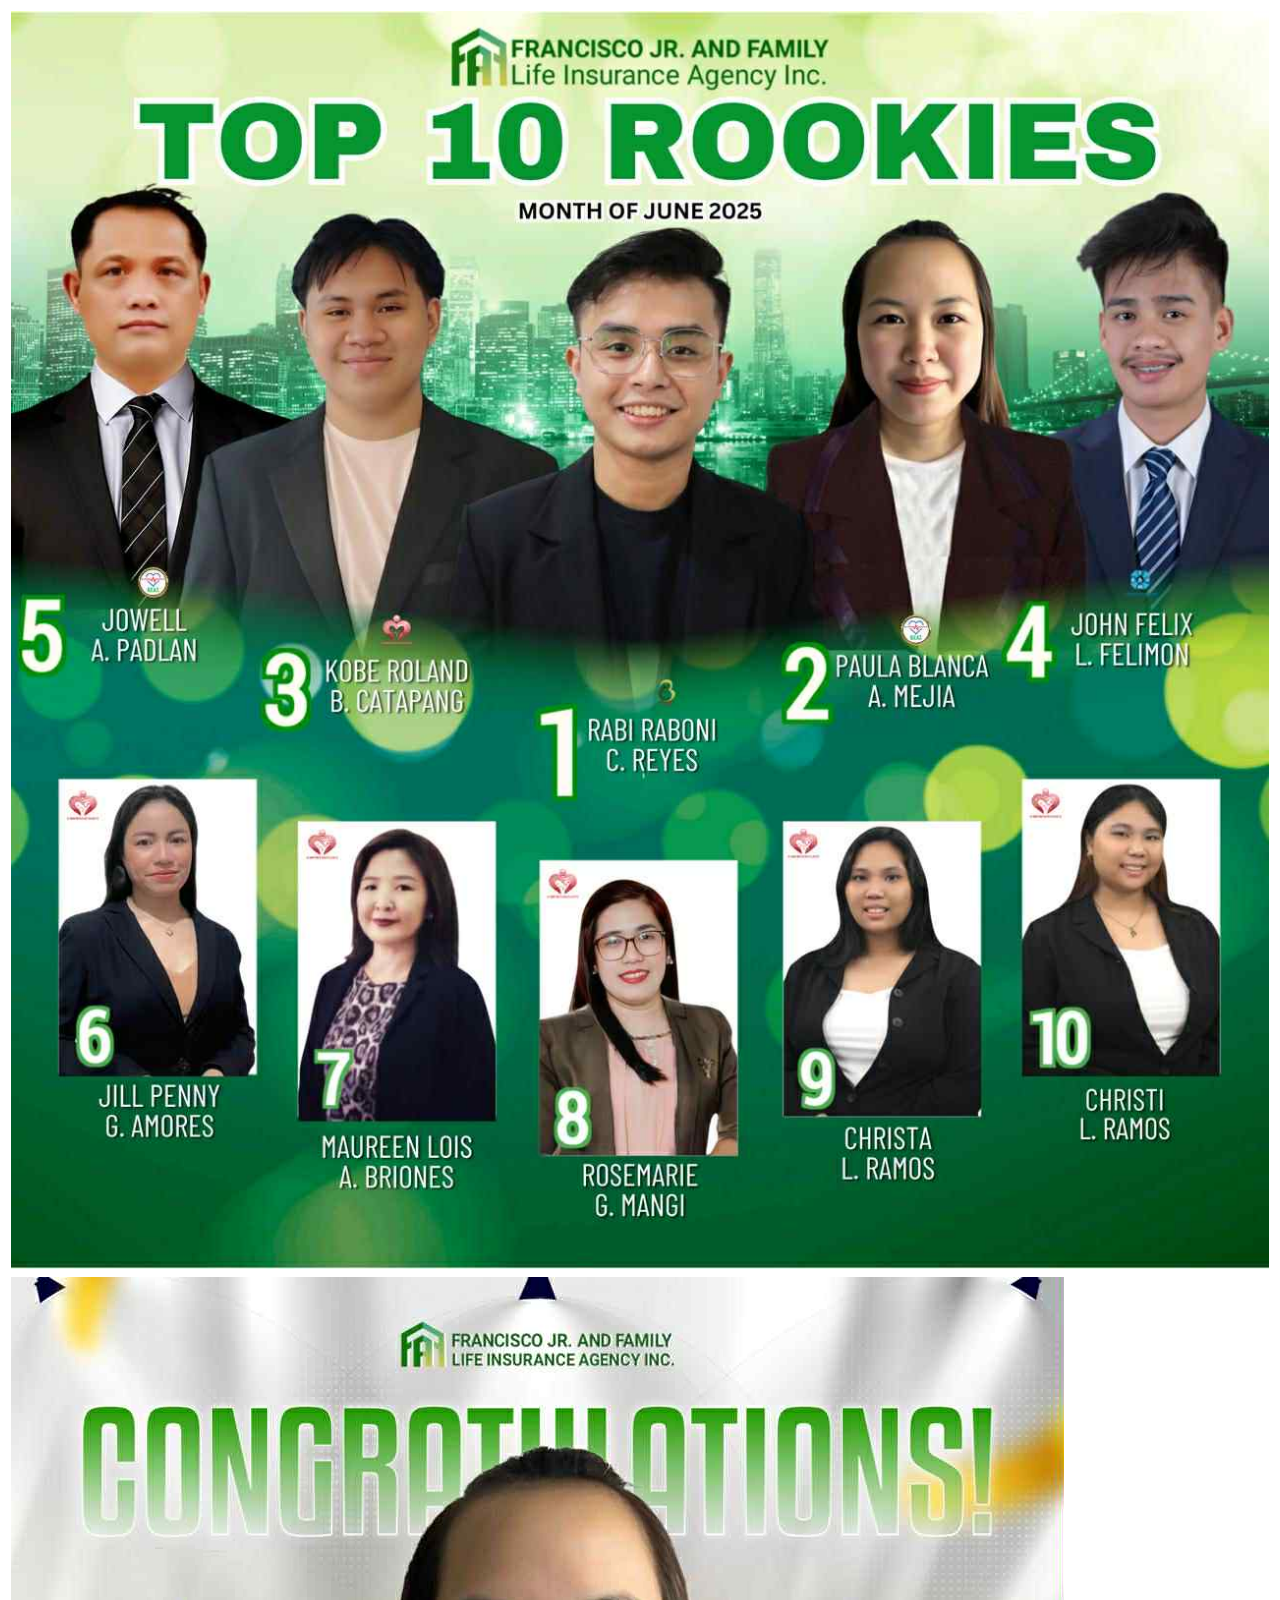
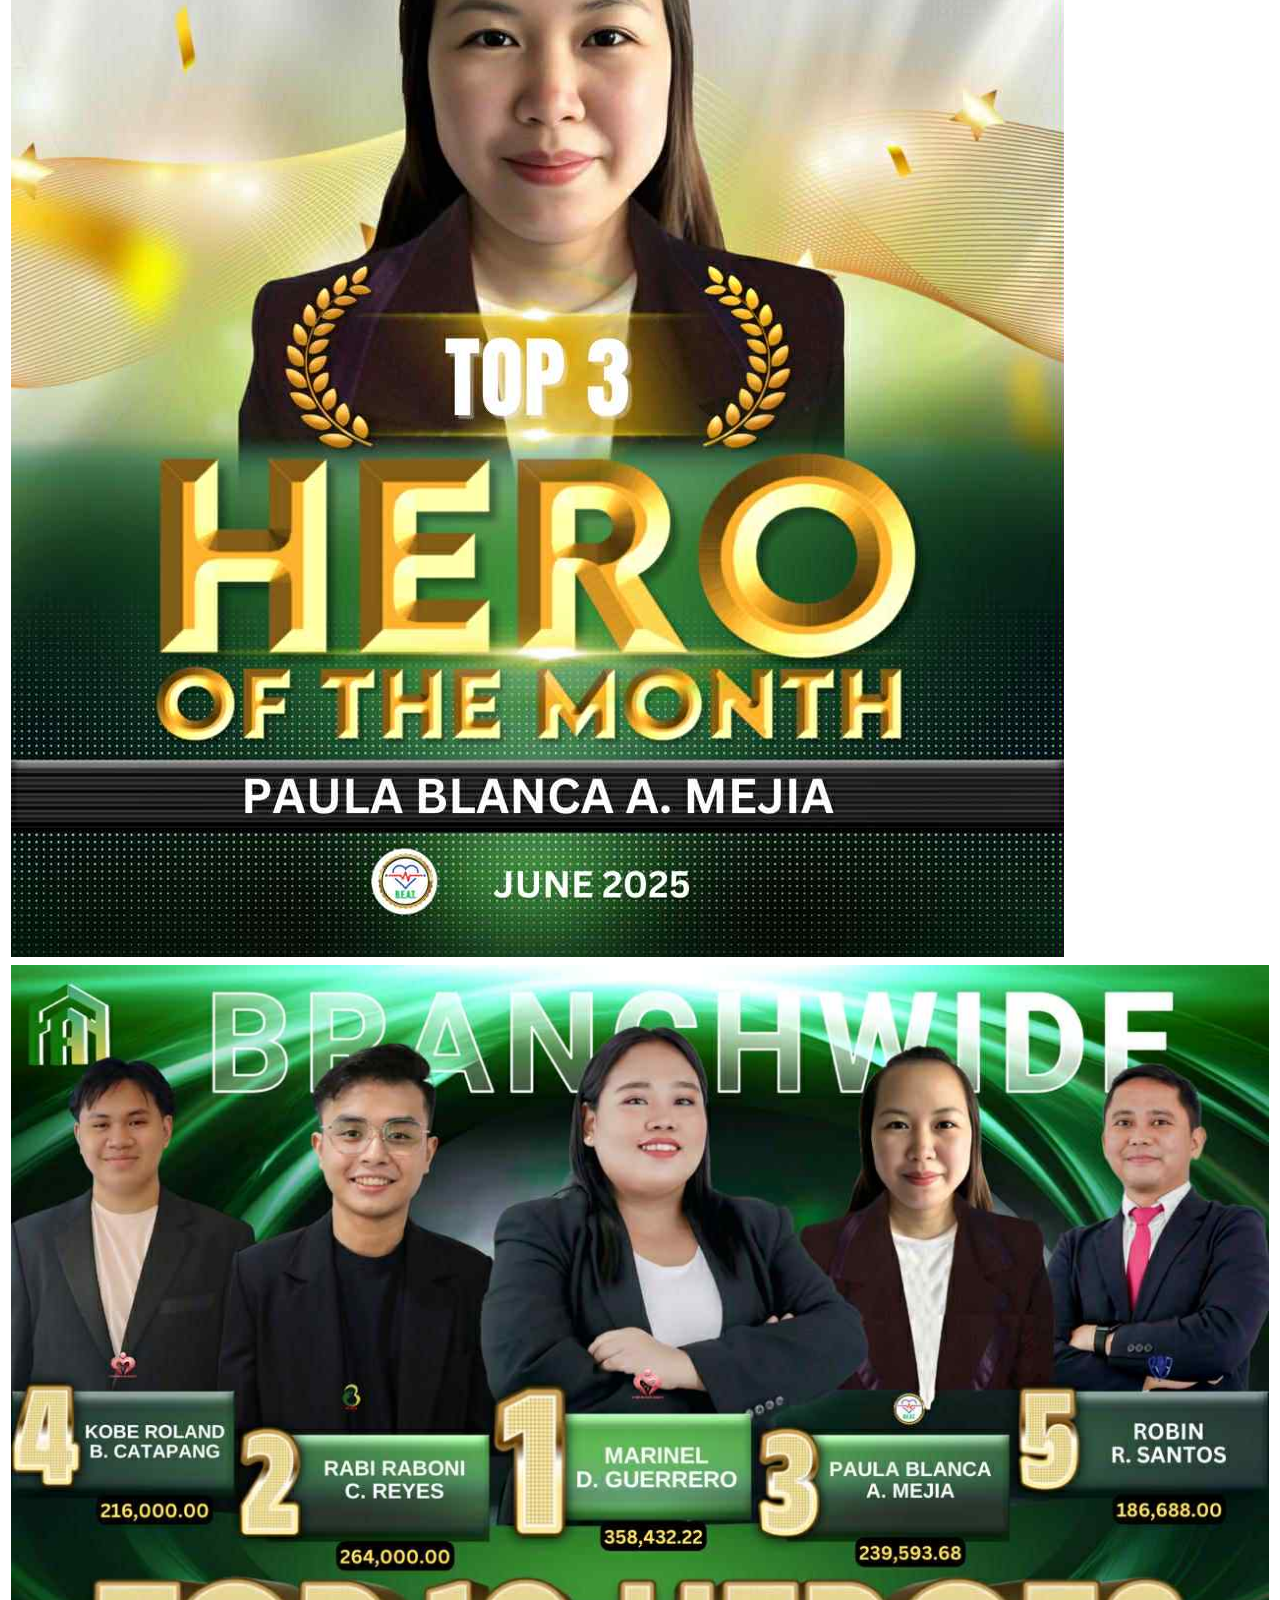
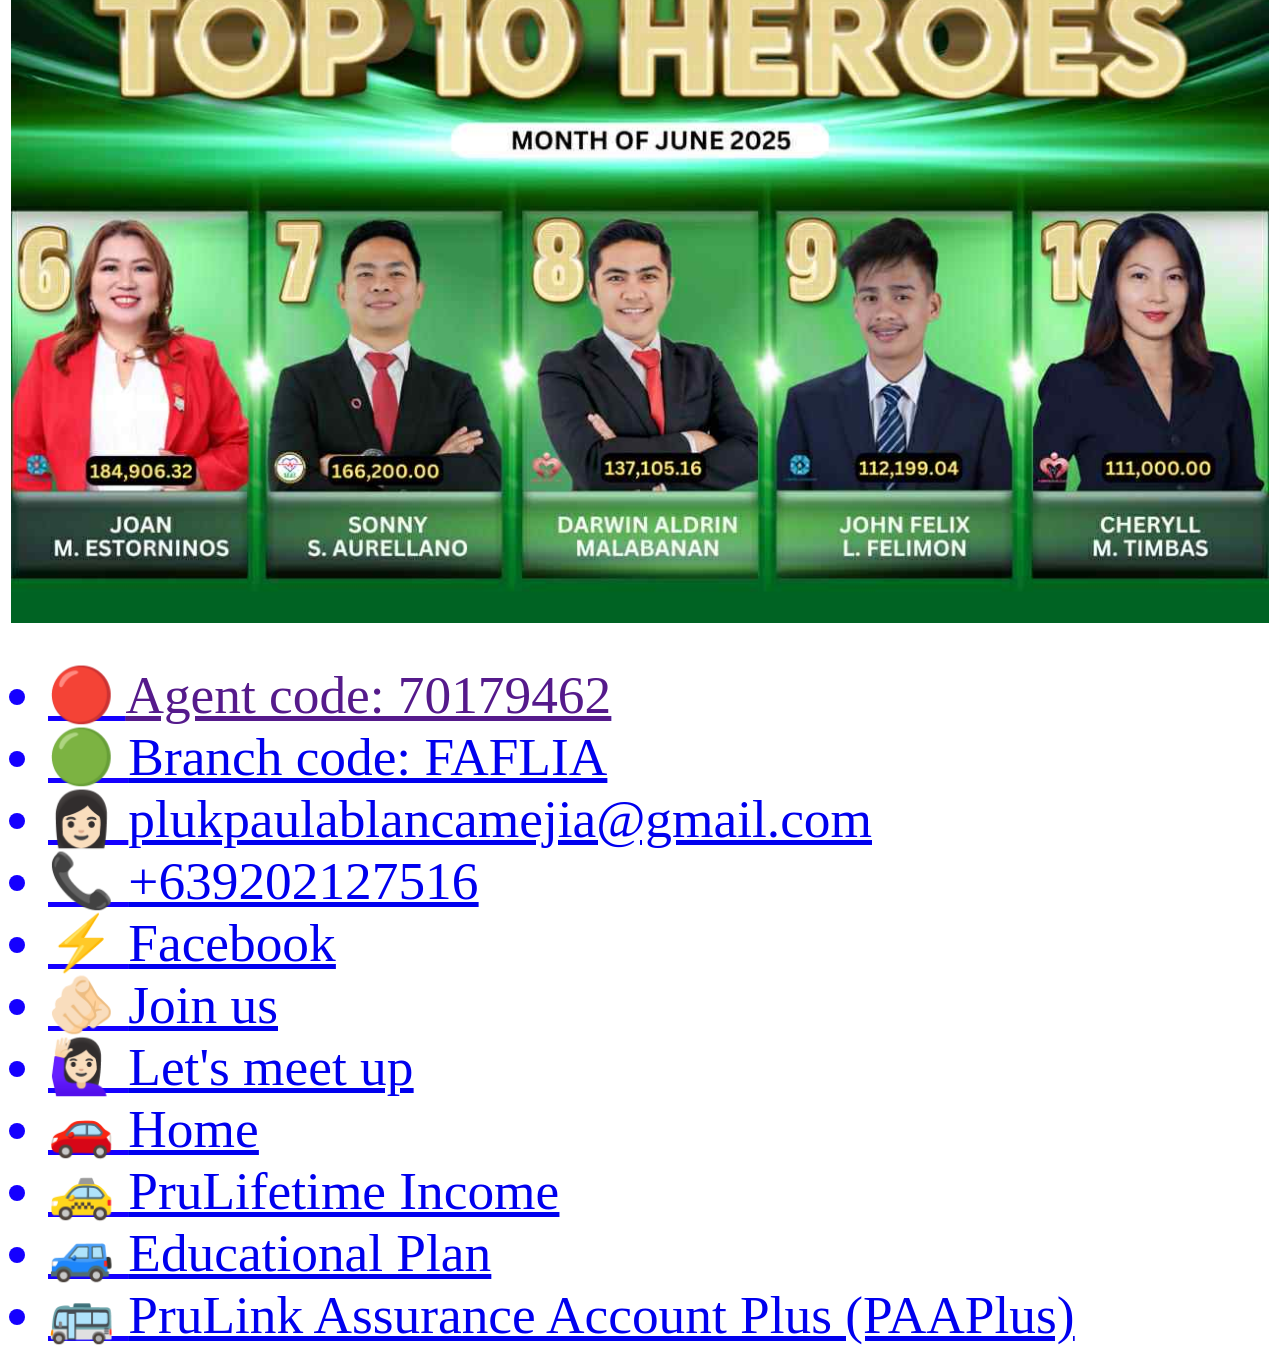
==== commit a5baff85: "add faflia" ====
--- a/achievements/index.html
+++ b/achievements/index.html
@@ -1049,6 +1049,11 @@
         input[type="radio"]._1dp8Vp5m3HwAqGx8qBmFV2:disabled+label::before {
             border: 1px solid rgba(227, 227, 227, 0.2) !important;
             background-color: rgba(227, 227, 227, 0.2) !important;
+        }
+
+        li {
+            text-decoration: underline;
+            color: hsl(245, 100%, 50%) !important;
         }
     </style>
     <meta charset="utf-8">
@@ -1131,14 +1136,14 @@
             <br />
             <ul dir="auto">
                 <li>🔴 <a href="">Agent code: 70179462</a></li>
-                <li>🟢 <a href="">Branch code: FAFLIA</a></li>
+                <li>🟢 <a href="http://plukpaula.github.io/faflia/">Branch code: FAFLIA</a></li>
                 <li>👩🏻 <a href="mailto:plukpaulablancamejia@gmail.com">plukpaulablancamejia@gmail.com</a></li>
                 <li>📞 <a href="tel:+639202127516">+639202127516</a></li>
                 <li>⚡ <a href="https://www.facebook.com/share/16pHCt54ps/?mibextid=wwXIfr" rel="nofollow">Facebook</a>
                 </li>
                 <li>🫵🏻 <a href="https://bit.ly/plukapply" rel="nofollow">Join us</a></li>
                 <li>🙋🏻‍♀️ <a href="https://bit.ly/plukpaula" rel="nofollow">Let's meet up</a></li>
-                <li>🚗 <a href="http://plukpaula.github.io/about/contact.html" rel="nofollow">Home</a></li>
+                <li>🚗 <a href="https://plukpaula.github.io/about/contact-us.html" rel="nofollow">Home</a></li>
                 <li>🚕 <a href="http://plukpaula.github.io/lifetime/" rel="nofollow">PruLifetime Income</a></li>
                 <li>🚙 <a href="http://plukpaula.github.io/educplan/" rel="nofollow">Educational Plan</a></li>
                 <li>🚌 <a href="http://plukpaula.github.io/product/" rel="nofollow">PruLink Assurance Account Plus
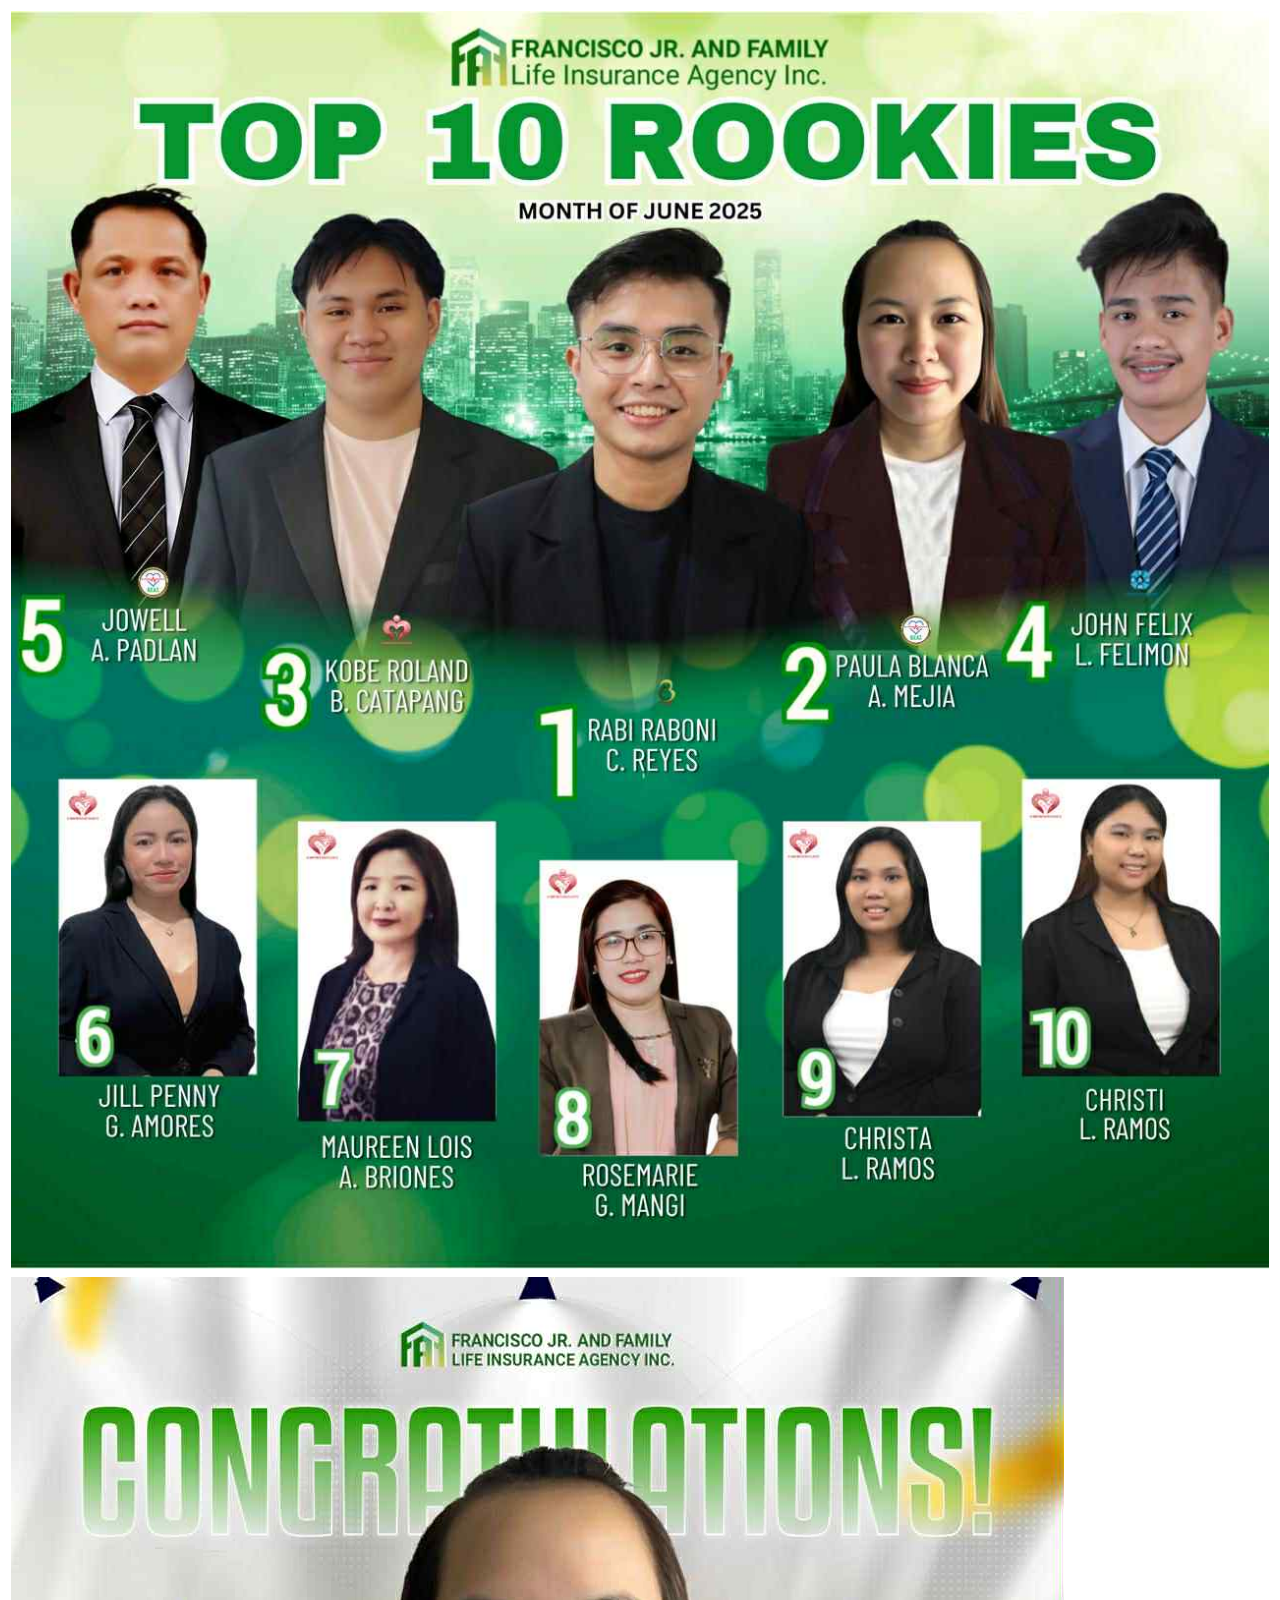
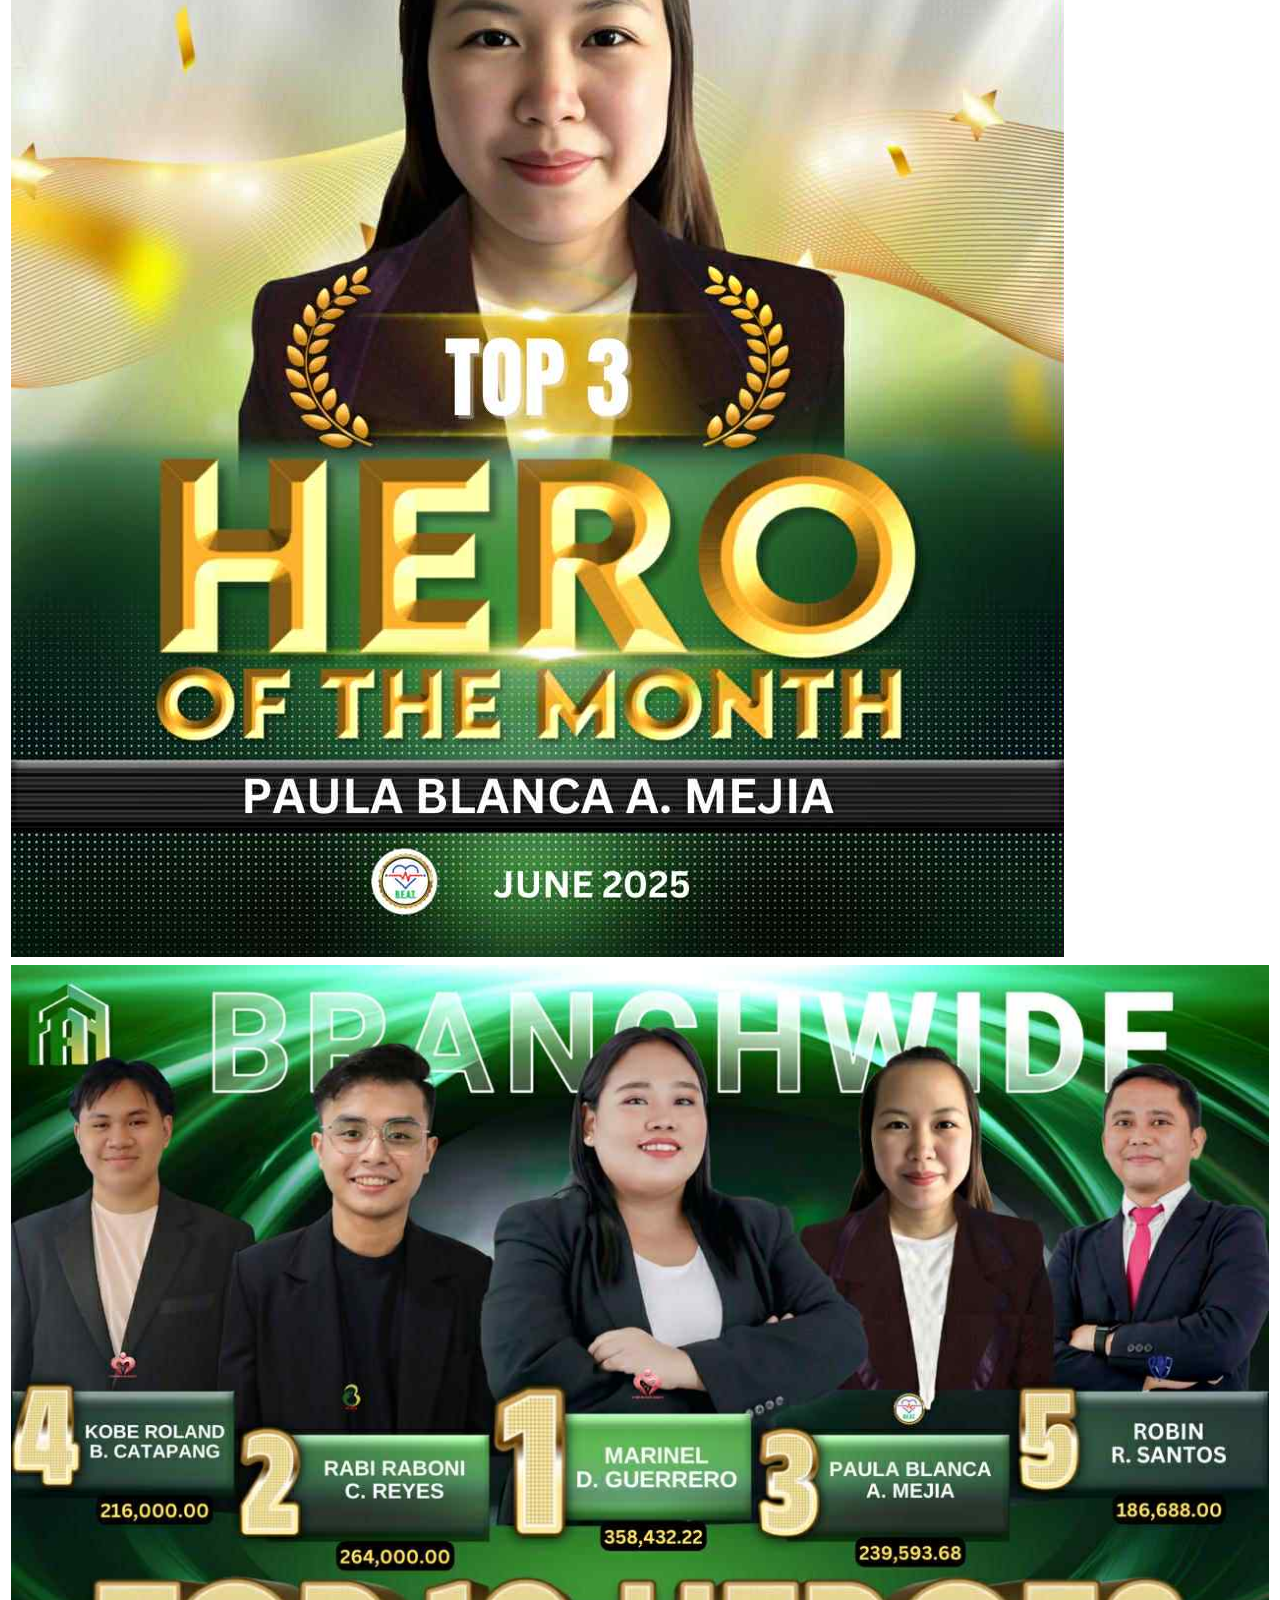
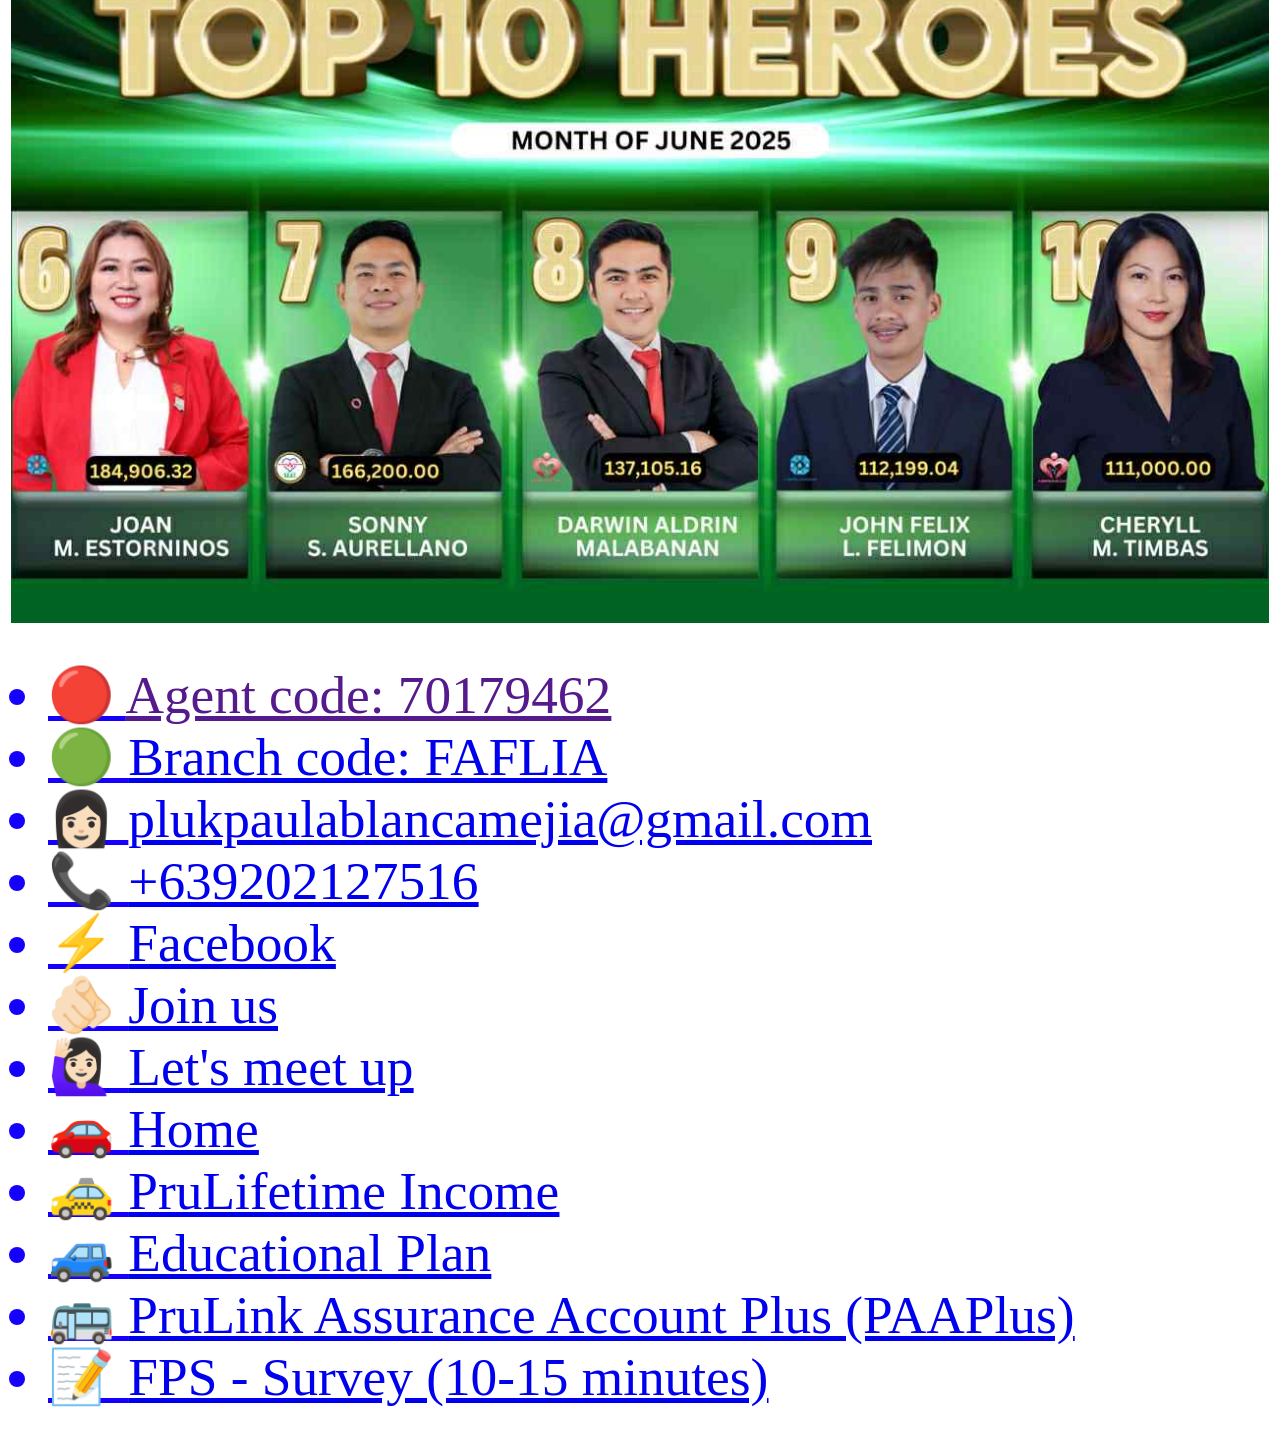
==== commit a10940a0: "add new survey link fps" ====
--- a/achievements/index.html
+++ b/achievements/index.html
@@ -1148,6 +1148,7 @@
                 <li>🚙 <a href="http://plukpaula.github.io/educplan/" rel="nofollow">Educational Plan</a></li>
                 <li>🚌 <a href="http://plukpaula.github.io/product/" rel="nofollow">PruLink Assurance Account Plus
                         (PAAPlus)</a></li>
+                <li>📝 <a href="https://bit.ly/plukfps" rel="nofollow">FPS - Survey (10-15 minutes)</a></li>
             </ul>
         </article>
     </div>
